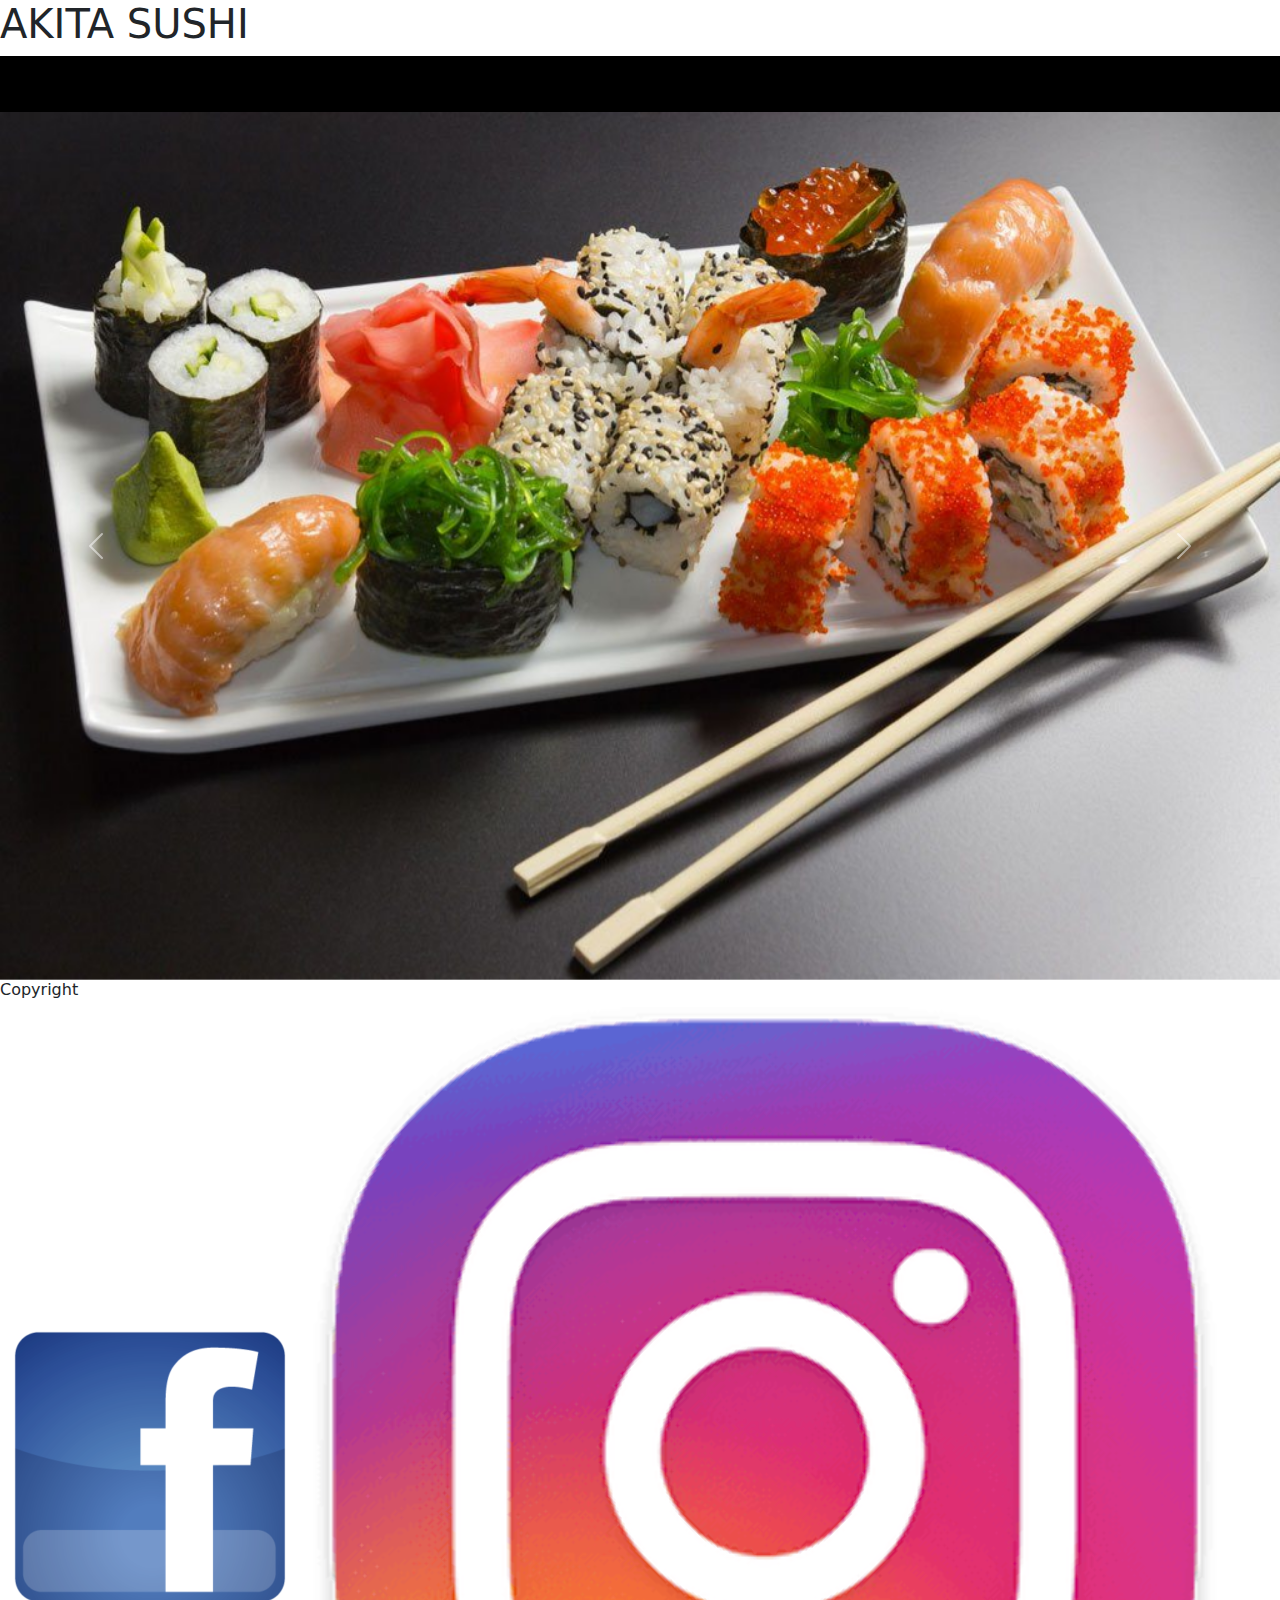
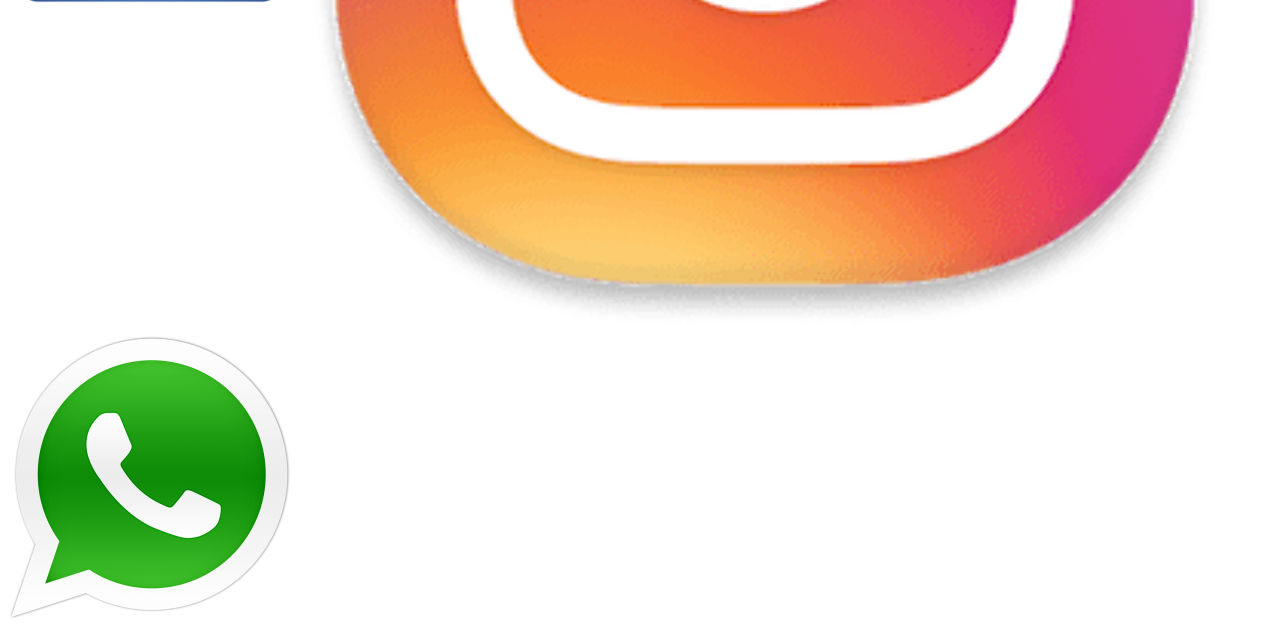
==== index.html @ fee80aed "mi pagina" ====
<!DOCTYPE html>
<html lang="en">

<head>
    <meta charset="UTF-8">
    <meta http-equiv="X-UA-Compatible" content="IE=edge">
    <meta name="viewport" content="width=device-width, initial-scale=1.0">
    <link rel="stylesheet" href="https://cdn.jsdelivr.net/npm/bootstrap@5.3.0-alpha3/dist/css/bootstrap.min.css">
    <link rel="stylesheet" href="https://cdnjs.cloudflare.com/ajax/libs/animate.css/4.1.1/animate.min.css"/>
    <link rel="stylesheet" href="./Style.css">
    <link rel="icon" href="./img/det2x_roll-especial-ahumado.png">
    <title>AKITA SUSHI</title>
</head>


<body>
    <header>
        <h1 class="animate__animated animate__heartBeat" class="titulo_principal">AKITA SUSHI</h1>
        <nav class="navbar navbar-expand-lg bg-black ">
            <div class="container-fluid ">
                <button class="navbar-toggler bg-white" type="button" data-bs-toggle="collapse" data-bs-target="#navbarNav"
                    aria-controls="navbarNav" aria-expanded="false" aria-label="Toggle navigation">
                    <span class="navbar-toggler-icon"></span>
                </button>
                <div class="collapse navbar-collapse nav_principal" id="navbarNav">
                    <ul class="navbar-nav nav_principal">
                        <li class="nav-item nav_link">
                            <a class="nav-link active" aria-current="page" href="./Index.html">Inicio</a>
                        </li>
                        <li class="nav-item nav_link">
                            <a class="nav-link active" aria-current="page" href="./page/contacto.html">Contacto</a>
                        </li>
                        <li class="nav-item nav_link">
                            <a class="nav-link active" href="./page/carta_resto.html">Carta resto</a>
                        </li>
                        <li class="nav-item nav_link">
                            <a class="nav-link active" href="./page/novedades.html">Novedades</a>
                        </li>
                        <li class="nav-item nav_link">
                            <a class="nav-link active" href="./page/conocenos.html">Conocenos</a>
                        </li>
                    </ul>
                </div>
            </div>
        </nav>
    </header>

    <main>
        <section>
            <div id="carouselExample" class="carousel slide">
                <div class="carousel-inner">
                    <div class="carousel-item active">
                        <img src="./img/imagen_carousel1.jpg" class="d-block w-100" alt="./img/imagen_carousel1.jpg">
                    </div>
                    <div class="carousel-item">
                        <img src="./img/imagen_carousel2 .jpg" class="d-block w-100" alt="./img/imagen_carousel2 .jpg">
                    </div>
                    <div class="carousel-item">
                        <img src="./img/imagen_carousel3.jpg" class="d-block w-100" alt="./img/imagen_carousel3.jpg">
                    </div>
                </div>
                <button class="carousel-control-prev" type="button" data-bs-target="#carouselExample"
                    data-bs-slide="prev">
                    <span class="carousel-control-prev-icon" aria-hidden="true"></span>
                    <span class="visually-hidden">Previous</span>
                </button>
                <button class="carousel-control-next" type="button" data-bs-target="#carouselExample"
                    data-bs-slide="next">
                    <span class="carousel-control-next-icon" aria-hidden="true"></span>
                    <span class="visually-hidden">Next</span>
                </button>
            </div>
        </section>
    </main>



    <footer>
        <section class="footer_contenedor">
            <h6>Copyright</h6>
            <a class="footer_logo" href="#"><img class="footer_logo_img" src="./img/logo_fb.png" alt=""></a>
            <a class="footer_logo" href="#"><img class="footer_logo_img" src="./img/logo_ig.png" alt=""></a>
            <a class="footer_logo" href="#"><img class="footer_logo_img" src="./img/logo_wpp.png" alt=""></a>
        </section>
    </footer>


    <script	src="https://cdn.jsdelivr.net/npm/bootstrap@5.3.0-alpha3/dist/js/bootstrap.bundle.min.js"></script>
</body>

</html>
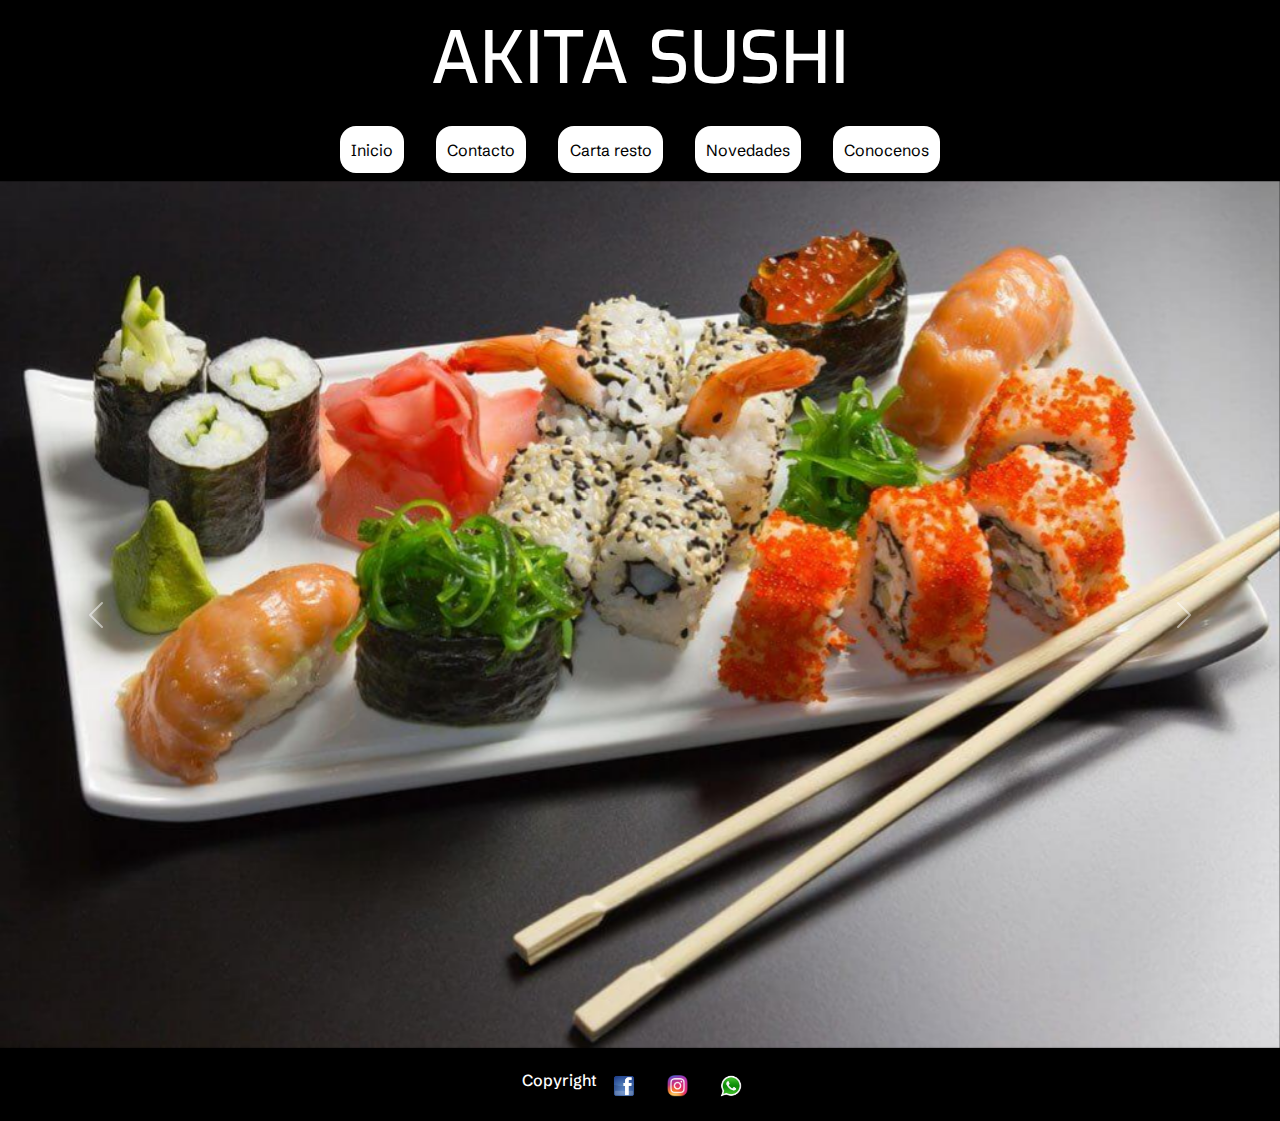
==== commit 1b2ab06f: "agregue el seo" ====
--- a/index.html
+++ b/index.html
@@ -6,10 +6,23 @@
     <meta http-equiv="X-UA-Compatible" content="IE=edge">
     <meta name="viewport" content="width=device-width, initial-scale=1.0">
     <link rel="stylesheet" href="https://cdn.jsdelivr.net/npm/bootstrap@5.3.0-alpha3/dist/css/bootstrap.min.css">
-    <link rel="stylesheet" href="https://cdnjs.cloudflare.com/ajax/libs/animate.css/4.1.1/animate.min.css"/>
-    <link rel="stylesheet" href="./Style.css">
-    <link rel="icon" href="./img/det2x_roll-especial-ahumado.png">
+    <link rel="stylesheet" href="https://cdnjs.cloudflare.com/ajax/libs/animate.css/4.1.1/animate.min.css" />
+    <link rel="stylesheet" href="./style.css">
+    <link rel="icon" type="image/x-icon" href="./img/det2x_roll-especial-ahumado.png">
     <title>AKITA SUSHI</title>
+
+    <meta name="author" content="Adrian Passero" />
+    <meta name="copyright" content="Adrian Passero" />
+    <meta name="description"
+        content="Aca podes encontrar toda la informacion del mejor sushi, con grandes variedades y los mejores cocineros">
+
+    <meta property="og:title" content="Proba el mejor Sushi" />
+    <meta property="og:description"
+        content="Aca vas a encontar la mejor variedad y el mejor sushi que estas buscando" />
+    <meta property="og:image" content="./img/imagen_sushi_meta" />
+    <meta property="og:type" content="website" />
+    <meta property="og:locale" content="es_ES" />
+    <meta property="og:locale:alternate" content="us_US" />
 </head>
 
 
@@ -18,8 +31,9 @@
         <h1 class="animate__animated animate__heartBeat" class="titulo_principal">AKITA SUSHI</h1>
         <nav class="navbar navbar-expand-lg bg-black ">
             <div class="container-fluid ">
-                <button class="navbar-toggler bg-white" type="button" data-bs-toggle="collapse" data-bs-target="#navbarNav"
-                    aria-controls="navbarNav" aria-expanded="false" aria-label="Toggle navigation">
+                <button class="navbar-toggler bg-white" type="button" data-bs-toggle="collapse"
+                    data-bs-target="#navbarNav" aria-controls="navbarNav" aria-expanded="false"
+                    aria-label="Toggle navigation">
                     <span class="navbar-toggler-icon"></span>
                 </button>
                 <div class="collapse navbar-collapse nav_principal" id="navbarNav">
@@ -78,14 +92,14 @@
     <footer>
         <section class="footer_contenedor">
             <h6>Copyright</h6>
-            <a class="footer_logo" href="#"><img class="footer_logo_img" src="./img/logo_fb.png" alt=""></a>
-            <a class="footer_logo" href="#"><img class="footer_logo_img" src="./img/logo_ig.png" alt=""></a>
-            <a class="footer_logo" href="#"><img class="footer_logo_img" src="./img/logo_wpp.png" alt=""></a>
+            <a class="footer_logo" href="#"><img class="footer_logo_img" src="../img/logo_fb.png" alt="imagen logo facebook"></a>
+            <a class="footer_logo" href="#"><img class="footer_logo_img" src="../img/logo_ig.png" alt="imagen logo instagram"></a>
+            <a class="footer_logo" href="#"><img class="footer_logo_img" src="../img/logo_wpp.png" alt="imagen logo whatsapp"></a>
         </section>
     </footer>
 
 
-    <script	src="https://cdn.jsdelivr.net/npm/bootstrap@5.3.0-alpha3/dist/js/bootstrap.bundle.min.js"></script>
+    <script src="https://cdn.jsdelivr.net/npm/bootstrap@5.3.0-alpha3/dist/js/bootstrap.bundle.min.js"></script>
 </body>
 
 </html>--- a/style.css
+++ b/style.css
@@ -0,0 +1,290 @@
+@import url('https://fonts.googleapis.com/css2?family=Darumadrop+One&family=Exo:wght@100&family=Fruktur&family=Nanum+Myeongjo:wght@400;700&family=Permanent+Marker&family=Rajdhani&family=Schibsted+Grotesk:ital,wght@1,500;1,900&family=Sedgwick+Ave+Display&display=swap');
+
+
+* {
+    margin: 0;
+    padding: 0;
+}
+
+img {
+    width: 100%;
+}
+
+body {
+    font-family: 'Schibsted Grotesk', sans-serif;
+    background-color: #000000;
+    overflow-x: hidden;
+}
+
+a {
+    text-decoration: none;
+    color: black;
+}
+
+ul {
+    list-style: none;
+}
+
+
+/* ==================== BODY =====================*/
+
+h1 {
+    display: flex;
+    justify-content: center;
+    font-family: 'Exo', sans-serif;
+    font-size: 4.5rem;
+    color: white;
+    margin: 1rem;
+}
+
+
+.nav_principal {
+    display: flex;
+    justify-content: center;
+    align-items: center;
+}
+
+.nav_contenedor {
+    padding: .2rem;
+}
+
+.nav_link {
+    margin: 0 1rem;
+    padding: .2rem;
+    font-size: 1rem;
+    background-color: white;
+    border-radius: 1rem;
+    transition: 1s;
+}
+
+.nav_link:hover{
+    background-color:#5c6b73
+}
+
+
+/* ================================= FOOTER ========== */
+
+
+.footer_contenedor {
+    color: white;
+    display: flex;
+    justify-content: center;
+    align-items: center;
+    padding: 1rem;
+}
+
+.footer_logo {
+    width: 3%;
+    padding: .5rem;
+    margin: 0 .5rem;
+}
+
+
+/*================================== MAIN PAG CARTA RESTO ===============*/
+
+
+.img_carta_resto {
+    width: 100%;
+}
+
+
+.promo_especial {
+    text-align: center;
+    padding: 2rem;
+    color: white;
+}
+
+.contenedor_promo {
+    padding: 0.5rem;
+    text-align: center;
+}
+
+
+.menu {
+    background-color: rgb(243, 248, 247);
+    width: 20rem;
+    padding: 1rem;
+    border-style: solid;
+    margin: 1rem;
+
+}
+
+.menu img {
+    width: 100%;
+}
+
+.menu h3 {
+    text-align: center;
+}
+
+.carta {
+    display: flex;
+    justify-content: center;
+    flex-wrap: wrap;
+}
+
+.menu div {
+    display: flex;
+    justify-content: space-between;
+}
+
+.menu_boton {
+    color: black;
+    background-color: steelblue;
+    border-radius: 10px;
+    padding: .2rem;
+}
+
+.contenedor_comprar {
+    padding: 0 1rem;
+}
+
+
+/*======================================== MAIN PAGINA CONTACTO =============*/
+
+.titulo_formulario{
+    margin: 1rem;
+    font-family: Cambria, Cochin, Georgia, Times, 'Times New Roman', serif;
+    color: white;
+}
+
+.formulario{
+    margin: 1rem;
+}
+
+.datos_personales, .texto_usuario{
+    margin: .5rem;
+}
+.mensaje{
+    border: none;
+    display: flex;
+    flex-direction: column;
+    font-family: sans-serif;
+    color: white;
+    border-color: white;
+}
+
+
+
+
+/*======================================== MAIN PAGINA NOVEDADES /// GRID  =========================*/
+
+
+.grid_contenedor {
+    display: grid;
+    align-items: center;
+    color: white;
+    grid-template-columns: 50% 50%;
+    grid-template-rows: min-content min-content min-content min-content;
+    grid-template-areas:
+        "imagen1 texto1"
+        "imagen2 texto2"
+        "imagen3 texto3"
+        "imagen4 texto4";
+}
+
+.grid_contenedor .imagen1 {
+    grid-area: imagen1;
+    margin: 2rem auto;
+}
+
+.grid_contenedor .texto1 {
+    grid-area: texto1;
+    margin: 5rem;
+}
+
+.grid_contenedor .imagen2 {
+    grid-area: imagen2;
+    margin: 2rem auto;
+}
+
+.grid_contenedor .texto2 {
+    grid-area: texto2;
+    margin: 5rem;
+}
+
+.grid_contenedor .imagen3 {
+    grid-area: imagen3;
+    margin: 2rem auto;
+}
+
+.grid_contenedor .texto3 {
+    grid-area: texto3;
+    margin: 5rem;
+}
+
+.grid_contenedor .imagen4 {
+    grid-area: imagen4;
+    margin: 2rem auto;
+}
+
+.grid_contenedor .texto4 {
+    grid-area: texto4;
+    margin: 5rem;
+}
+
+
+/*====================================== MEDIA QUERIES ==================*/
+
+/* === destkop === */
+@media screen and (max-width: 1200px) {
+    body {
+        background-color: red;
+    }
+
+    .grid_contenedor {
+        grid-template-areas:
+            "texto1 imagen1"
+            "texto2 imagen2"
+            "texto3 imagen3"
+            "texto4 imagen4"
+            ;
+    }
+}
+
+
+/* === tablet === */
+@media screen and (max-width: 780px) {
+    body {
+        background-color: greenyellow;
+    }
+
+    .nav_link {
+        margin: 0 1rem;
+        padding: .2rem;
+        font-size: .7rem;
+    }
+    
+    .grid_contenedor {
+        display: flex;
+        flex-direction: column;
+        align-items: center;
+    }
+    
+    .grid__container p {
+        font-size: 1rem;
+    }
+
+}
+
+
+
+
+/* === mobile === */
+@media screen and (max-width: 425px) {
+    body {
+        background-color: blue;
+    }
+
+    h1 {
+        font-size: 3.2rem;
+    }
+
+    .grid_contenedor {
+        display: flex;
+        flex-direction: column;
+        align-items: center;
+    }
+
+
+}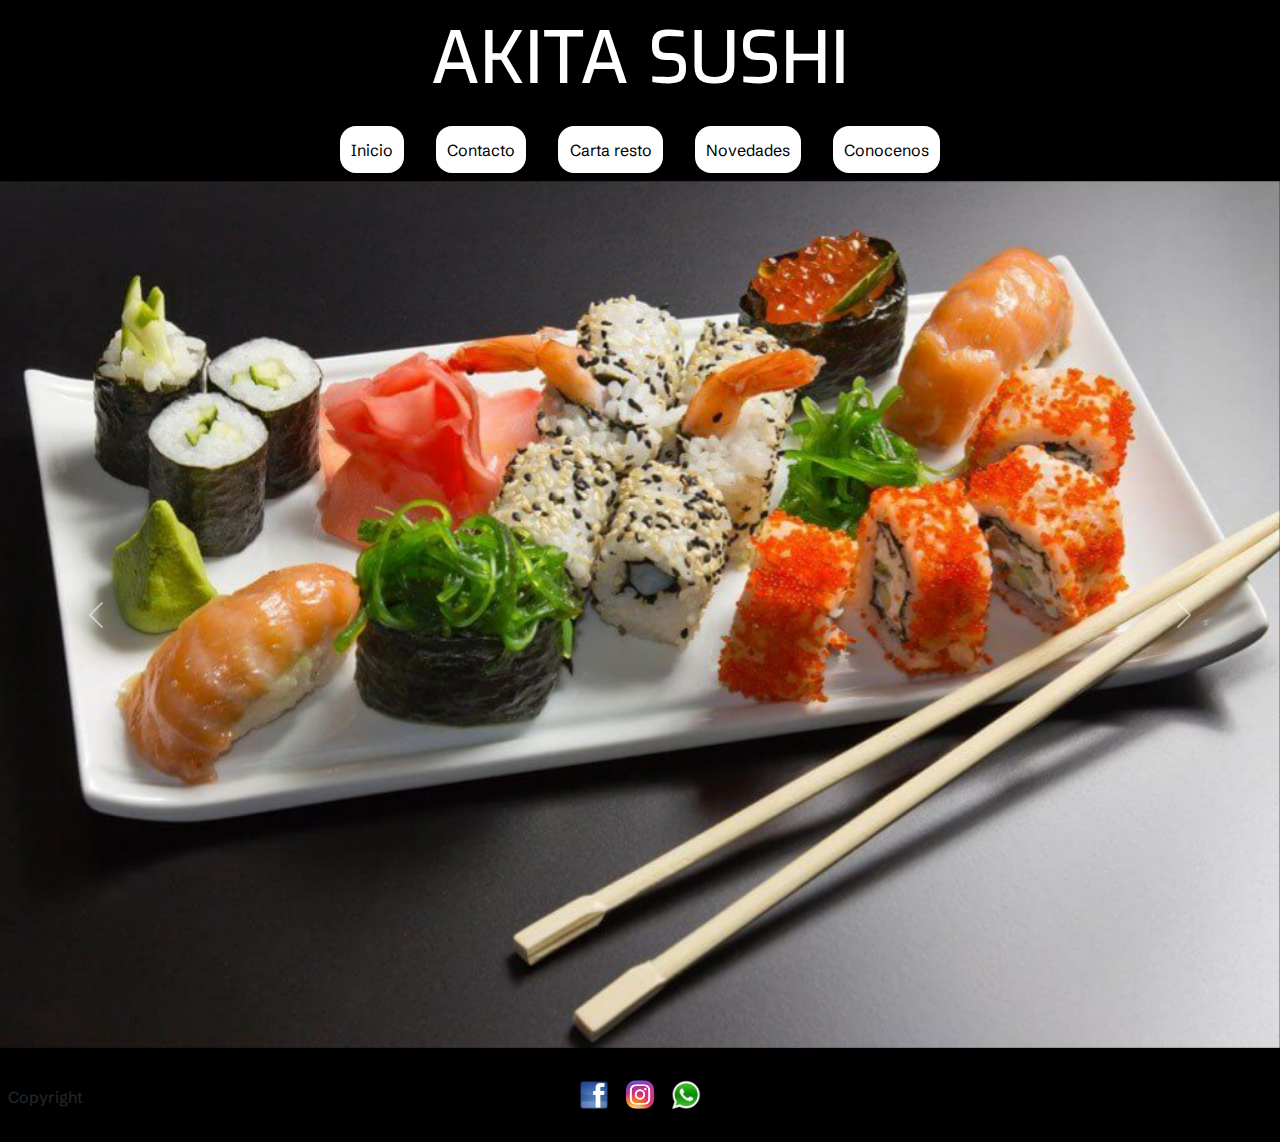
==== commit 2b4f1b40: "agregue 404 y pagina conocenos" ====
--- a/index.html
+++ b/index.html
@@ -90,12 +90,17 @@
 
 
     <footer>
-        <section class="footer_contenedor">
+        <div class="copyright">
             <h6>Copyright</h6>
-            <a class="footer_logo" href="#"><img class="footer_logo_img" src="../img/logo_fb.png" alt="imagen logo facebook"></a>
-            <a class="footer_logo" href="#"><img class="footer_logo_img" src="../img/logo_ig.png" alt="imagen logo instagram"></a>
-            <a class="footer_logo" href="#"><img class="footer_logo_img" src="../img/logo_wpp.png" alt="imagen logo whatsapp"></a>
-        </section>
+        </div>
+        <div class="footer_contenedor">
+            <a class="footer_logo" href="https://es-la.facebook.com/"><img class="footer_logo_img"
+                    src="./img/logo_fb.png" alt=""></a>
+            <a class="footer_logo" href="https://www.instagram.com/"><img class="footer_logo_img"
+                    src="./img/logo_ig.png" alt=""></a>
+            <a class="footer_logo" href="https://www.whatsapp.com/"><img class="footer_logo_img"
+                    src="./img/logo_wpp.png" alt=""></a>
+        </div>
     </footer>
 
 
--- a/style.css
+++ b/style.css
@@ -57,8 +57,8 @@
     transition: 1s;
 }
 
-.nav_link:hover{
-    background-color:#5c6b73
+.nav_link:hover {
+    background-color: #5c6b73
 }
 
 
@@ -70,12 +70,18 @@
     display: flex;
     justify-content: center;
     align-items: center;
-    padding: 1rem;
+    margin: 2rem;
+}
+
+.copyright {
+    margin: .5rem;
+    position: absolute;
+    align-items: center;
 }
 
 .footer_logo {
-    width: 3%;
-    padding: .5rem;
+    width: 30px;
+    height: 30px;
     margin: 0 .5rem;
 }
 
@@ -142,20 +148,22 @@
 
 /*======================================== MAIN PAGINA CONTACTO =============*/
 
-.titulo_formulario{
+.titulo_formulario {
     margin: 1rem;
     font-family: Cambria, Cochin, Georgia, Times, 'Times New Roman', serif;
     color: white;
 }
 
-.formulario{
+.formulario {
     margin: 1rem;
 }
 
-.datos_personales, .texto_usuario{
+.datos_personales,
+.texto_usuario {
     margin: .5rem;
 }
-.mensaje{
+
+.mensaje {
     border: none;
     display: flex;
     flex-direction: column;
@@ -223,14 +231,100 @@
     margin: 5rem;
 }
 
+.video_boton {
+    color: black;
+    background-color: white;
+    border-radius: 10px;
+    padding: .2rem;
+}
+
+/*====================================== CONOCENOS ==================*/
+
+.texto_conocenos {
+    text-align: center;
+    padding: 2rem;
+    color: white;
+    width: 50%;
+    margin: auto;
+}
+
+.linea{
+    border-color: yellow;
+    border-style: dotted;
+    border-width: 2px;
+}
+
+.contenedor_conocenos {
+    margin: 3rem;
+}
+
+
+
+
+
+
+
+/*====================================== ERROR 404 ==================*/
+
+.fondo_404 {
+    background-color: white;
+}
+
+.grid_404 {
+    display: grid;
+    justify-content: center;
+    grid-template-columns: 50%;
+    grid-template-rows: min-content min-content min-content;
+    grid-template-areas:
+        "imagen_404"
+        "texto_404"
+        "link_404";
+}
+
+.imagen_404 {
+    grid-area: imagen_404;
+    margin: 1rem auto;
+}
+
+.texto_404 {
+    grid-area: texto_404;
+    margin: 1rem auto;
+}
+
+.link_404 {
+    grid-area: link_404;
+    margin: 0.5rem auto;
+}
+
+.imagen_error_404 {
+    border-radius: 1rem;
+}
+
+.texto_error_404 {
+    text-align: center;
+    font-family: monospace;
+    font-size: .8rem;
+}
+
+
+.boton_404 {
+    font-family: monospace;
+    font-size: .8rem;
+    padding: .3rem;
+    background-color: #ffd900;
+    border-radius: 1rem;
+}
+
+
+
 
 /*====================================== MEDIA QUERIES ==================*/
 
 /* === destkop === */
 @media screen and (max-width: 1200px) {
-    body {
+    /*body {
         background-color: red;
-    }
+    }*/
 
     .grid_contenedor {
         grid-template-areas:
@@ -238,33 +332,39 @@
             "texto2 imagen2"
             "texto3 imagen3"
             "texto4 imagen4"
-            ;
+        ;
     }
 }
 
 
 /* === tablet === */
 @media screen and (max-width: 780px) {
-    body {
+    /*body {
         background-color: greenyellow;
-    }
+    }*/
 
     .nav_link {
         margin: 0 1rem;
         padding: .2rem;
         font-size: .7rem;
     }
-    
+
     .grid_contenedor {
         display: flex;
         flex-direction: column;
         align-items: center;
     }
-    
+
     .grid__container p {
         font-size: 1rem;
     }
 
+    .texto_conocenos {
+        width: 100%;
+        margin: auto;
+    }
+
+
 }
 
 
@@ -272,9 +372,9 @@
 
 /* === mobile === */
 @media screen and (max-width: 425px) {
-    body {
+    /*body {
         background-color: blue;
-    }
+    }*/
 
     h1 {
         font-size: 3.2rem;
@@ -286,5 +386,9 @@
         align-items: center;
     }
 
+    .texto_conocenos {
+        width: 100%;
+        margin: auto;
+    }
 
 }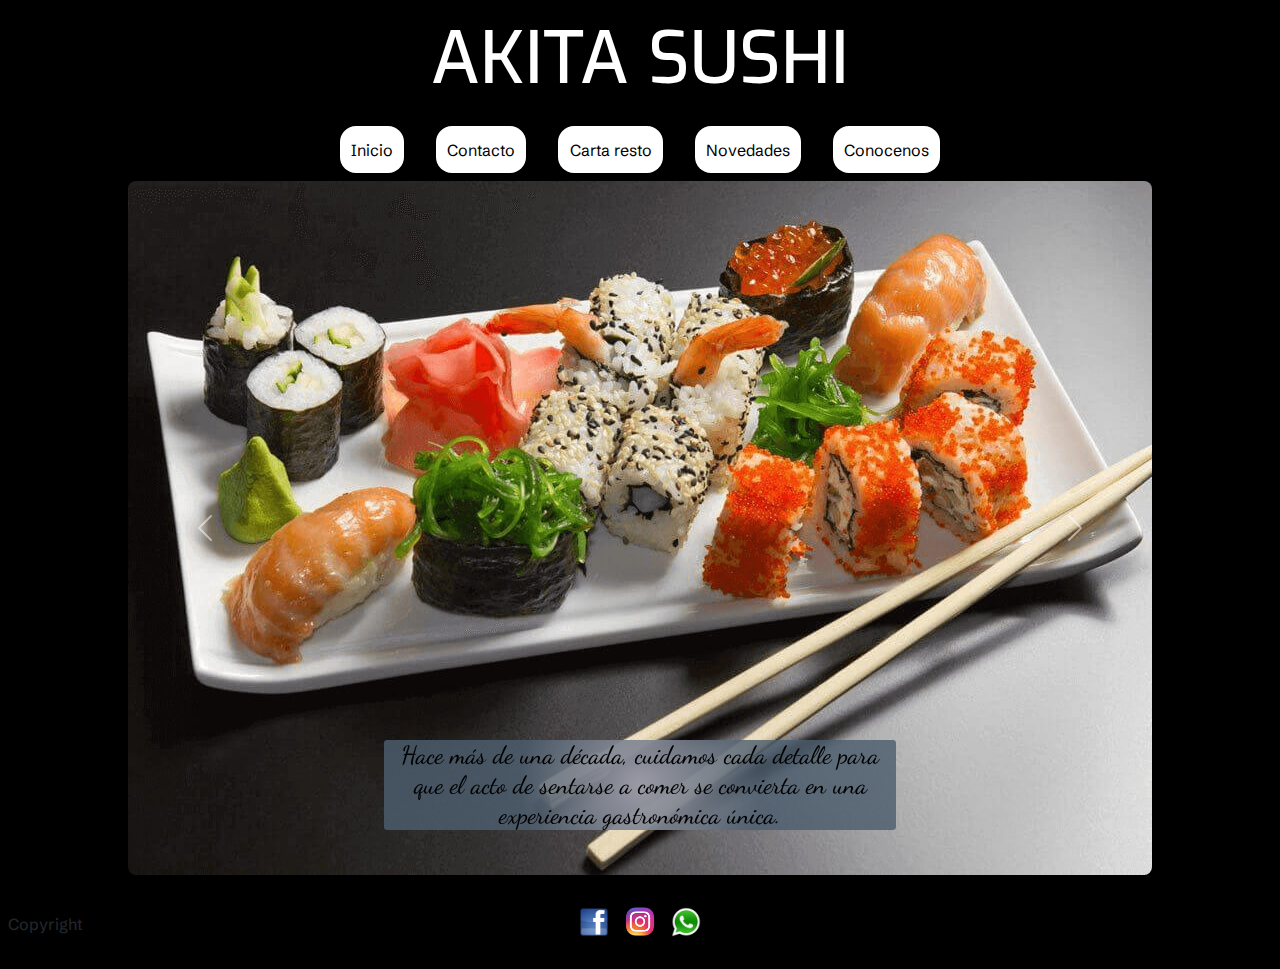
==== commit ff3d527a: "correcciones para la entrega final" ====
--- a/index.html
+++ b/index.html
@@ -7,7 +7,7 @@
     <meta name="viewport" content="width=device-width, initial-scale=1.0">
     <link rel="stylesheet" href="https://cdn.jsdelivr.net/npm/bootstrap@5.3.0-alpha3/dist/css/bootstrap.min.css">
     <link rel="stylesheet" href="https://cdnjs.cloudflare.com/ajax/libs/animate.css/4.1.1/animate.min.css" />
-    <link rel="stylesheet" href="./style.css">
+    <link rel="stylesheet" href="./css/main.css">
     <link rel="icon" type="image/x-icon" href="./img/det2x_roll-especial-ahumado.png">
     <title>AKITA SUSHI</title>
 
@@ -28,7 +28,9 @@
 
 <body>
     <header>
-        <h1 class="animate__animated animate__heartBeat" class="titulo_principal">AKITA SUSHI</h1>
+        <a href="./index.html">
+            <h1 class="animate__animated animate__heartBeat" class="titulo_principal">AKITA SUSHI</h1>
+        </a>
         <nav class="navbar navbar-expand-lg bg-black ">
             <div class="container-fluid ">
                 <button class="navbar-toggler bg-white" type="button" data-bs-toggle="collapse"
@@ -39,7 +41,7 @@
                 <div class="collapse navbar-collapse nav_principal" id="navbarNav">
                     <ul class="navbar-nav nav_principal">
                         <li class="nav-item nav_link">
-                            <a class="nav-link active" aria-current="page" href="./Index.html">Inicio</a>
+                            <a class="nav-link active" aria-current="page" href="./index.html">Inicio</a>
                         </li>
                         <li class="nav-item nav_link">
                             <a class="nav-link active" aria-current="page" href="./page/contacto.html">Contacto</a>
@@ -61,28 +63,36 @@
 
     <main>
         <section>
-            <div id="carouselExample" class="carousel slide">
-                <div class="carousel-inner">
-                    <div class="carousel-item active">
-                        <img src="./img/imagen_carousel1.jpg" class="d-block w-100" alt="./img/imagen_carousel1.jpg">
+            <div class="contenedor_carrusel">
+                <div id="carouselExample" class="carousel slide">
+                    <div class="carousel-inner">
+                        <div class="carousel-item active">
+                            <h3>Hace más de una década, cuidamos cada detalle para que el acto de sentarse a comer se convierta en una experiencia gastronómica única.</h3>
+                            <img src="./img/imagen_carousel1.jpg" class="d-block w-100"
+                                alt="./img/imagen_carousel1.jpg">
+                        </div>
+                        <div class="carousel-item">
+                            <h3>Es mucho más que una forma de alimentarse. Representa la oportunidad de compartir momentos. Es la unión de ideas, diálogos y afectos.</h3>
+                            <img src="./img/imagen_carousel2 .jpg" class="d-block w-100"
+                                alt="./img/imagen_carousel2 .jpg">
+                        </div>
+                        <div class="carousel-item">
+                            <h3>La comida, con sus sabores y aromas, simboliza lo que hace únicos a esos encuentros. Sabemos esto, por eso sentimos pasión al crear nuestra cuidada carta de autor que renovamos cada temporada.</h3>
+                            <img src="./img/imagen_carousel3.jpg" class="d-block w-100"
+                                alt="./img/imagen_carousel3.jpg">
+                        </div>
                     </div>
-                    <div class="carousel-item">
-                        <img src="./img/imagen_carousel2 .jpg" class="d-block w-100" alt="./img/imagen_carousel2 .jpg">
-                    </div>
-                    <div class="carousel-item">
-                        <img src="./img/imagen_carousel3.jpg" class="d-block w-100" alt="./img/imagen_carousel3.jpg">
-                    </div>
+                    <button class="carousel-control-prev" type="button" data-bs-target="#carouselExample"
+                        data-bs-slide="prev">
+                        <span class="carousel-control-prev-icon" aria-hidden="true"></span>
+                        <span class="visually-hidden">Previous</span>
+                    </button>
+                    <button class="carousel-control-next" type="button" data-bs-target="#carouselExample"
+                        data-bs-slide="next">
+                        <span class="carousel-control-next-icon" aria-hidden="true"></span>
+                        <span class="visually-hidden">Next</span>
+                    </button>
                 </div>
-                <button class="carousel-control-prev" type="button" data-bs-target="#carouselExample"
-                    data-bs-slide="prev">
-                    <span class="carousel-control-prev-icon" aria-hidden="true"></span>
-                    <span class="visually-hidden">Previous</span>
-                </button>
-                <button class="carousel-control-next" type="button" data-bs-target="#carouselExample"
-                    data-bs-slide="next">
-                    <span class="carousel-control-next-icon" aria-hidden="true"></span>
-                    <span class="visually-hidden">Next</span>
-                </button>
             </div>
         </section>
     </main>
--- a/css/main.css
+++ b/css/main.css
@@ -0,0 +1,425 @@
+@import url("https://fonts.googleapis.com/css2?family=Darumadrop+One&family=Exo:wght@100&family=Fruktur&family=Nanum+Myeongjo:wght@400;700&family=Permanent+Marker&family=Rajdhani&family=Schibsted+Grotesk:ital,wght@1,500;1,900&family=Sedgwick+Ave+Display&display=swap");
+@import url("https://fonts.googleapis.com/css2?family=Dancing+Script&display=swap");
+/*==================================== GLOBAL ======================*/
+* {
+  margin: 0;
+  padding: 0;
+}
+
+img {
+  width: 100%;
+}
+
+body {
+  font-family: "Schibsted Grotesk", sans-serif;
+  background-color: #000000;
+  overflow-x: hidden;
+}
+
+a {
+  text-decoration: none;
+  color: #000000;
+}
+
+ul {
+  list-style: none;
+}
+
+h1 {
+  display: -webkit-box;
+  display: -ms-flexbox;
+  display: flex;
+  -webkit-box-pack: center;
+      -ms-flex-pack: center;
+          justify-content: center;
+  font-family: "Exo", sans-serif;
+  font-size: 4.5rem;
+  color: #ffffff;
+  margin: 1rem;
+}
+
+.nav_principal {
+  display: -webkit-box;
+  display: -ms-flexbox;
+  display: flex;
+  -webkit-box-pack: center;
+      -ms-flex-pack: center;
+          justify-content: center;
+  -webkit-box-align: center;
+      -ms-flex-align: center;
+          align-items: center;
+}
+
+.nav_contenedor {
+  padding: 0.2rem;
+}
+
+.nav_link {
+  margin: 0 1rem;
+  padding: 0.2rem;
+  font-size: 1rem;
+  background-color: #ffffff;
+  border-radius: 1rem;
+  -webkit-transition: 1s;
+  transition: 1s;
+}
+
+.nav_link:hover {
+  background-color: #5c6b73;
+}
+
+.contenedor_carrusel {
+  width: 80%;
+  margin: auto;
+}
+
+.contenedor_carrusel img {
+  border-radius: 0.5rem;
+}
+
+.contenedor_carrusel h3 {
+  font-family: "Dancing Script", cursive;
+  font-size: 25px;
+  position: absolute;
+  top: 87%;
+  left: 50%;
+  -webkit-transform: translate(-50%, -50%);
+          transform: translate(-50%, -50%);
+  color: #000000;
+  text-align: center;
+  background: radial-gradient(circle, rgb(154, 154, 164) 0%, rgba(77, 94, 111, 0.8141631653) 46%);
+  border-radius: 0.2rem;
+}
+
+/* ================================= FOOTER ========== */
+.copyright {
+  margin: 0.5rem;
+  position: absolute;
+  -webkit-box-align: center;
+      -ms-flex-align: center;
+          align-items: center;
+}
+
+.footer_contenedor {
+  color: #ffffff;
+  display: -webkit-box;
+  display: -ms-flexbox;
+  display: flex;
+  -webkit-box-pack: center;
+      -ms-flex-pack: center;
+          justify-content: center;
+  -webkit-box-align: center;
+      -ms-flex-align: center;
+          align-items: center;
+  margin: 2rem;
+}
+.footer_contenedor a {
+  width: 30px;
+  height: 30px;
+  margin: 0 0.5rem;
+}
+
+/*================================== PAG CARTA RESTO ===============*/
+.img_carta_resto {
+  width: 100%;
+}
+
+.parrafos {
+  margin: 1.8rem;
+}
+
+.promo_especial {
+  text-align: center;
+  padding: 2rem;
+  color: #ffffff;
+}
+
+.contenedor_promo {
+  padding: 0.5rem;
+  text-align: center;
+}
+
+.menu {
+  background-color: #ffffff;
+  width: 20rem;
+  padding: 1rem;
+  border-style: solid;
+  margin: 1rem;
+  border-radius: 1rem;
+  font-family: unset;
+}
+
+.precio_boton {
+  margin: 0.5rem;
+}
+
+.menu img {
+  width: 100%;
+}
+
+.menu h3 {
+  text-align: center;
+}
+
+.carta {
+  display: -webkit-box;
+  display: -ms-flexbox;
+  display: flex;
+  -webkit-box-pack: center;
+      -ms-flex-pack: center;
+          justify-content: center;
+  -ms-flex-wrap: wrap;
+      flex-wrap: wrap;
+}
+
+.menu div {
+  display: -webkit-box;
+  display: -ms-flexbox;
+  display: flex;
+  -webkit-box-pack: justify;
+      -ms-flex-pack: justify;
+          justify-content: space-between;
+}
+
+.menu_boton {
+  color: #000000;
+  background-color: steelblue;
+  border-radius: 10px;
+  padding: 0.2rem;
+}
+
+.contenedor_comprar {
+  padding: 0 1rem;
+}
+
+/*========================================  CONTACTO =============*/
+.formulario {
+  color: #ffffff;
+  display: -webkit-box;
+  display: -ms-flexbox;
+  display: flex;
+  -webkit-box-align: center;
+      -ms-flex-align: center;
+          align-items: center;
+  -webkit-box-pack: center;
+      -ms-flex-pack: center;
+          justify-content: center;
+  height: 100vh;
+  font-family: cursive;
+  padding: 20px 40px;
+}
+
+.guia {
+  width: 100%;
+  padding: 5px;
+  outline: none;
+}
+
+.datos_personales {
+  line-height: 1.9rem;
+}
+
+.boton_enviar {
+  -webkit-transform: translate(2.2%);
+          transform: translate(2.2%);
+  padding: 3px;
+  margin-top: 0.6rem;
+  font-family: cursive;
+  font-weight: bold;
+}
+
+/*======================================== NOVEDADES /// GRID  =========================*/
+.grid_contenedor {
+  display: grid;
+  -webkit-box-align: center;
+      -ms-flex-align: center;
+          align-items: center;
+  color: #ffffff;
+  grid-template-columns: 50% 50%;
+  grid-template-rows: -webkit-min-content -webkit-min-content -webkit-min-content -webkit-min-content;
+  grid-template-rows: min-content min-content min-content min-content;
+  grid-template-areas: "imagen1 texto1" "imagen2 texto2" "imagen3 texto3" "imagen4 texto4";
+}
+
+.grid_contenedor .imagen1 {
+  grid-area: imagen1;
+  margin: 2rem auto;
+}
+
+.grid_contenedor .texto1 {
+  grid-area: texto1;
+  margin: 5rem;
+}
+
+.grid_contenedor .imagen2 {
+  grid-area: imagen2;
+  margin: 2rem auto;
+}
+
+.grid_contenedor .texto2 {
+  grid-area: texto2;
+  margin: 5rem;
+}
+
+.grid_contenedor .imagen3 {
+  grid-area: imagen3;
+  margin: 2rem auto;
+}
+
+.grid_contenedor .texto3 {
+  grid-area: texto3;
+  margin: 5rem;
+}
+
+.grid_contenedor .imagen4 {
+  grid-area: imagen4;
+  margin: 2rem auto;
+}
+
+.grid_contenedor .texto4 {
+  grid-area: texto4;
+  margin: 5rem;
+}
+
+.video_boton {
+  color: #000000;
+  background-color: #ffffff;
+  border-radius: 10px;
+  padding: 0.2rem;
+}
+
+/*====================================== CONOCENOS ==================*/
+.texto_conocenos {
+  text-align: center;
+  padding: 2rem;
+  color: #ffffff;
+  width: 50%;
+  margin: auto;
+}
+
+.linea {
+  border-color: yellow;
+  border-style: dotted;
+  border-width: 2px;
+}
+
+.contenedor_conocenos p {
+  font-family: "Segoe UI", Tahoma, Geneva, Verdana, sans-serif;
+  font-size: medium;
+  margin: 3rem;
+}
+
+/*====================================== ERROR 404 ==================*/
+.fondo_404 {
+  background-color: #ffffff;
+}
+
+.grid_404 {
+  display: grid;
+  -webkit-box-pack: center;
+      -ms-flex-pack: center;
+          justify-content: center;
+  grid-template-columns: 50%;
+  grid-template-rows: -webkit-min-content -webkit-min-content -webkit-min-content;
+  grid-template-rows: min-content min-content min-content;
+  grid-template-areas: "imagen_404" "texto_404" "link_404";
+}
+
+.imagen_404 {
+  grid-area: imagen_404;
+  margin: 1rem auto;
+}
+
+.texto_404 {
+  grid-area: texto_404;
+  margin: 1rem auto;
+}
+
+.link_404 {
+  grid-area: link_404;
+  margin: 0.5rem auto;
+}
+
+.imagen_error_404 {
+  border-radius: 1rem;
+}
+
+.texto_error_404 {
+  text-align: center;
+  font-family: monospace;
+  font-size: 0.8rem;
+}
+
+.boton_404 {
+  font-family: monospace;
+  font-size: 0.8rem;
+  padding: 0.3rem;
+  background-color: #ffd900;
+  border-radius: 1rem;
+}
+
+/*====================================== MEDIA QUERIES ==================*/
+/* === destkop === */
+@media screen and (max-width: 1200px) {
+  /*body {
+      background-color: red;
+  }*/
+  .grid_contenedor {
+    grid-template-areas: "texto1 imagen1" "texto2 imagen2" "texto3 imagen3" "texto4 imagen4";
+  }
+}
+/* === tablet === */
+@media screen and (max-width: 780px) {
+  /*body {
+      background-color: greenyellow;
+  }*/
+  .nav_link {
+    margin: 0 1rem;
+    padding: 0.2rem;
+    font-size: 0.7rem;
+  }
+  .grid_contenedor {
+    display: -webkit-box;
+    display: -ms-flexbox;
+    display: flex;
+    -webkit-box-orient: vertical;
+    -webkit-box-direction: normal;
+        -ms-flex-direction: column;
+            flex-direction: column;
+    -webkit-box-align: center;
+        -ms-flex-align: center;
+            align-items: center;
+  }
+  .grid__container p {
+    font-size: 1rem;
+  }
+  .texto_conocenos {
+    width: 100%;
+    margin: auto;
+  }
+}
+/* === mobile === */
+@media screen and (max-width: 425px) {
+  /*body {
+      background-color: blue;
+  }*/
+  h1 {
+    font-size: 3.2rem;
+  }
+  .grid_contenedor {
+    display: -webkit-box;
+    display: -ms-flexbox;
+    display: flex;
+    -webkit-box-orient: vertical;
+    -webkit-box-direction: normal;
+        -ms-flex-direction: column;
+            flex-direction: column;
+    -webkit-box-align: center;
+        -ms-flex-align: center;
+            align-items: center;
+  }
+  .texto_conocenos {
+    width: 100%;
+    margin: auto;
+  }
+}